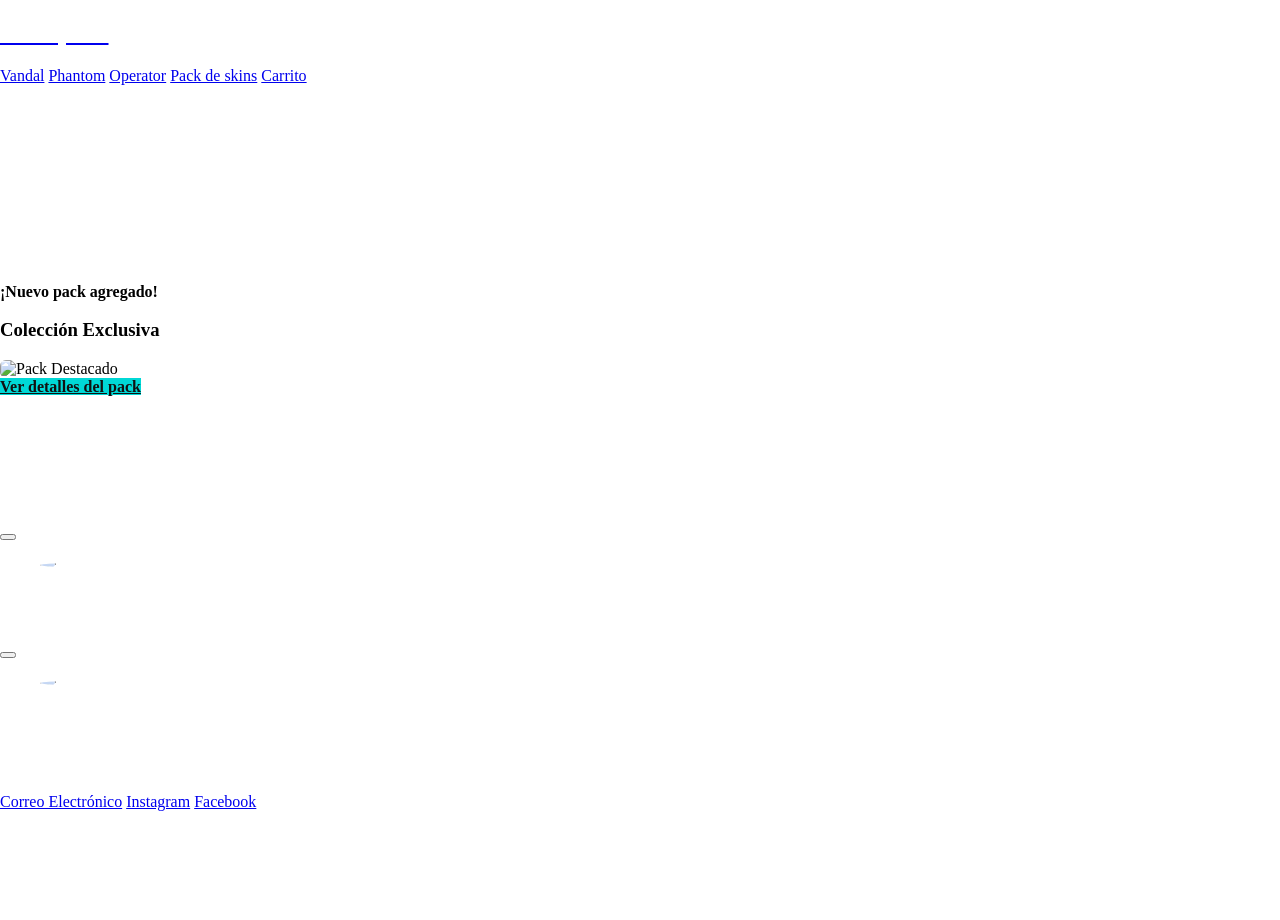
==== index.html @ bd0ca003 "Merge branch 'main' of https://github.com/CristobalZ006/Prueba1" ====
<!DOCTYPE html>
<html lang="es">
<head>
    <meta charset="UTF-8">
    <meta name="viewport" content="width=device-width, initial-scale=1.0">
    <title>ValoSpark</title>
    <link rel="stylesheet" href="https://cdn.jsdelivr.net/npm/bulma@1.0.2/css/bulma.min.css">
    <link rel="stylesheet" href="/estilos/Style.css">
</head>
<body>

    <nav class="navbar is-dark" role="navigation">
        <div class="navbar-brand">
            <a class="navbar-item" href="index.html">
                <h1 class="title is-4 has-text-white mb-0">ValoSpark</h1>
            </a>
        </div>
        <div class="navbar-menu is-active">
            <div class="navbar-end">
                <a class="navbar-item" href="vandal/Vandal.html">Vandal</a>
                <a class="navbar-item" href="phantom/Phantom.html">Phantom</a>
                <a class="navbar-item" href="operator/Operator.html">Operator</a>
                <a class="navbar-item" href="packs/Packs.html">Pack de skins</a>
                <a class="navbar-item" href="carrito/carrito.html">Carrito</a>
            </div>
        </div>
    </nav>

    <main class="section">
        <div class="container">
            <div class="mb-4">
                <h1 class="title has-text-white">Bienvenidos a ValoSpark</h1>
                <p class="subtitle has-text-light">Armas y skins de todos los estilos</p>
            </div>

            <div class="columns is-centered" style="margin-top: 100px;">
                <div class="column is-6-desktop is-8-tablet">
                    <div class="box tarjeta-arma has-text-centered p-4">
                        <span class="tag is-danger is-medium mb-3" style="font-weight: bold;">¡Nuevo pack agregado!</span>
                        <h3 class="title is-4 has-text-white mb-3">Colección Exclusiva</h3>
                        <div class="image is-16by9 mb-4" style="overflow: hidden; border-radius: 6px;">
                            <img src="https://wiki.playvalorant.com/en-us/images/Bundle_Kuronami_V26.png?a0caa" alt="Pack Destacado" style="object-fit: cover;">
                        </div>
                        <a href="Packs.html" class="button is-fullwidth" style="background-color: #00d8d6; color: #111; font-weight: bold; border: none;">Ver detalles del pack</a>
                    </div>
                </div>
            </div>

            <div style="margin-top: 80px;">
                <h2 class="title is-4 has-text-white mb-4">Noticias de actualización</h2>
                <article class="media box tarjeta-arma mb-4">
                    <div class="media-right">
                        <button class="delete"></button>
                    </div>

                    <figure class="media-left">
                        <p class="image is-64x64">
                            <img src="https://i.pinimg.com/originals/4e/7b/e2/4e7be291fa15c76926e9644f3b8d970f.jpg" style="border-radius: 50%;">
                        </p>
                    </figure>
                    <div class="media-content">
                        <div class="content has-text-white">
                            <p>
                                <strong class="has-text-white">Tomás Gallegos</strong> 
                                <small class="has-text-grey-light">@tomásgallegos • 31m</small>
                                <br>
                                Tienda actualmente en mantención, organizando cambios de skin y de precios.
                            </p>
                        </div>
                    </div>
                </article>

                <article class="media box tarjeta-arma">
                    <div class="media-right">
                        <button class="delete"></button>
                    </div>
                    <figure class="media-left">
                        <p class="image is-64x64">
                            <img src="https://i.pinimg.com/736x/65/05/38/650538cda4ad540925bf054167d99fc5.jpg" style="border-radius: 50%;">
                        </p>
                    </figure>
                    <div class="media-content">
                        <div class="content has-text-white">
                            <p>
                                <strong class="has-text-white">Cristóbal Zurita</strong> 
                                <small class="has-text-grey-light">@cristóbalzurita • 24 hrs</small>
                                <br>
                                Acaban de filtrar la nueva colección de armas para la rotación de mañana, ¡está increíble!
                            </p>
                        </div>
                    </div>
                </article>
            </div>
        </div>
        <footer class="footer has-background-dark mt-6">
            <div class="content has-text-centered has-text-white">
                <p>
                    Contactanos:
                </p>
                <a href="#">Correo Electrónico</a>
                <a href= "#">Instagram</a>
                <a href="#">Facebook</a>
            </div>
    </main>
</body>
</html>
---- estilos/Style.css ----
header {
    display: flex;
    align-items: center;
    justify-content: space-between;
    border-bottom: solid 1px blue;
    height: 10vh;
    padding: 20px; 
}

header div h1 {
    display: flex;
    gap: 20px;
}

.inicio{
    text-align: center;
}

body{
    background-image: url("https://images.hdqwalls.com/wallpapers/yoru-valorant-ez.jpg");
    background-size: cover;       
    background-repeat: no-repeat;
    background-position: center; 
    background-attachment: fixed; 
    min-height: 100vh;
    margin: 0;
    padding: 0;
}

h2, p{
    color: white;
    
}

h1{
    color: white;
    background-color: transparent;
}

.items{
    background-color: transparent;
}
.contenedor{
    color: transparent;
    display: flex;
    justify-content: center;
    gap: 20px;
    flex-wrap: wrap;
}

img{
   display: flex;
    justify-content: center;
    gap: 20px;
    flex-wrap: wrap; 
}
.menu {
    display: flex;
    gap: 20px; 
}
.menu a {
    text-decoration: none;
    color: white; 
}
@media screen and (max-width: 300px) {
    .section {
        padding: 1.5rem 0.75rem !important;
    }
    
    .title {
        font-size: 1.25rem !important;
    }
    
    .subtitle {
        font-size: 0.9rem !important;
    }
    
    .tarjeta-arma {
        padding: 1rem !important;
    }

    .tarjeta-arma .title {
        font-size: 1.1rem !important;
    }

    .navbar-brand .title {
        font-size: 1.2rem !important;
    }
}
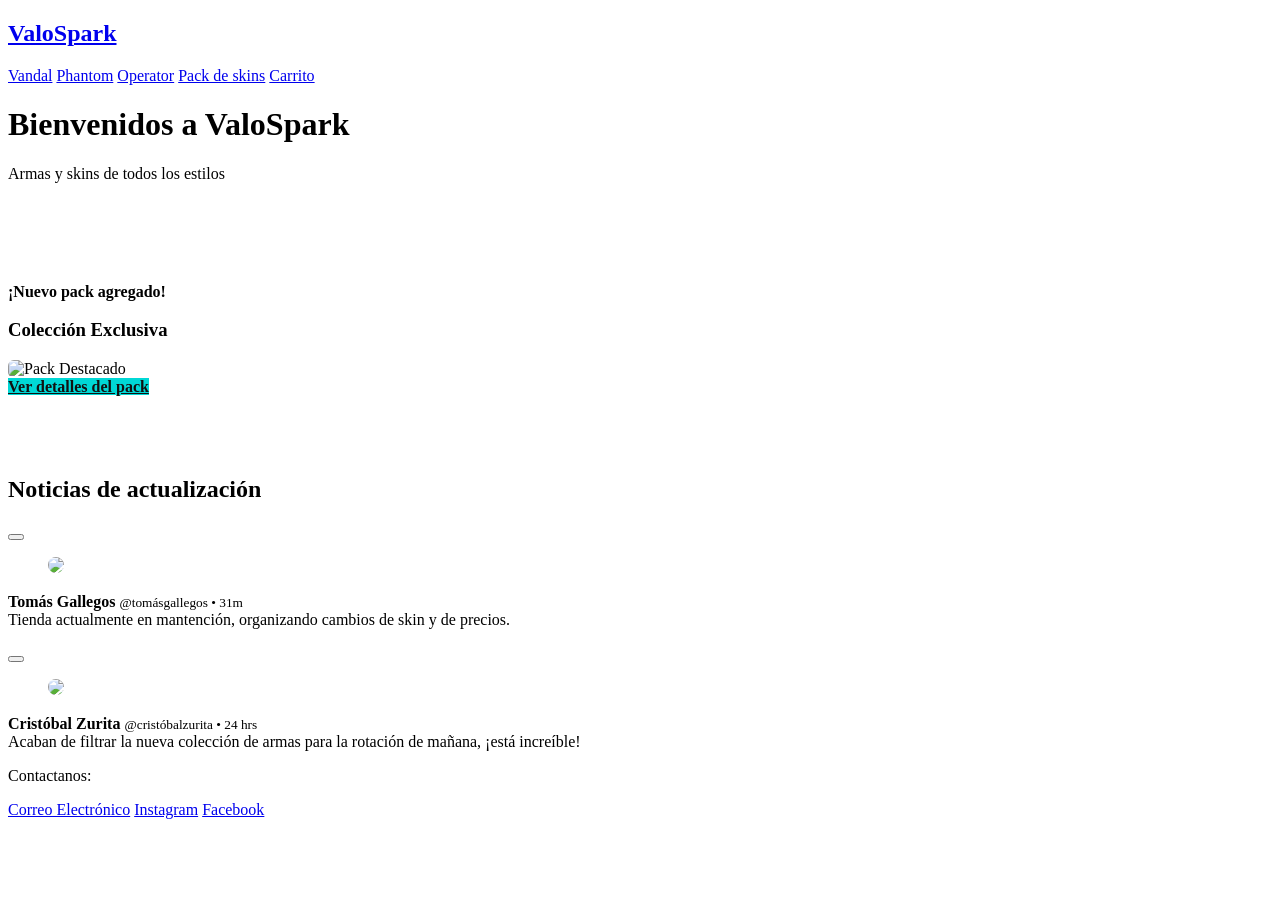
==== commit dc938b07: "Mejoras y cambios" ====
--- a/index.html
+++ b/index.html
@@ -5,7 +5,7 @@
     <meta name="viewport" content="width=device-width, initial-scale=1.0">
     <title>ValoSpark</title>
     <link rel="stylesheet" href="https://cdn.jsdelivr.net/npm/bulma@1.0.2/css/bulma.min.css">
-    <link rel="stylesheet" href="/estilos/Style.css">
+    <link rel="stylesheet" href="/estilos/style.css">
 </head>
 <body>
 
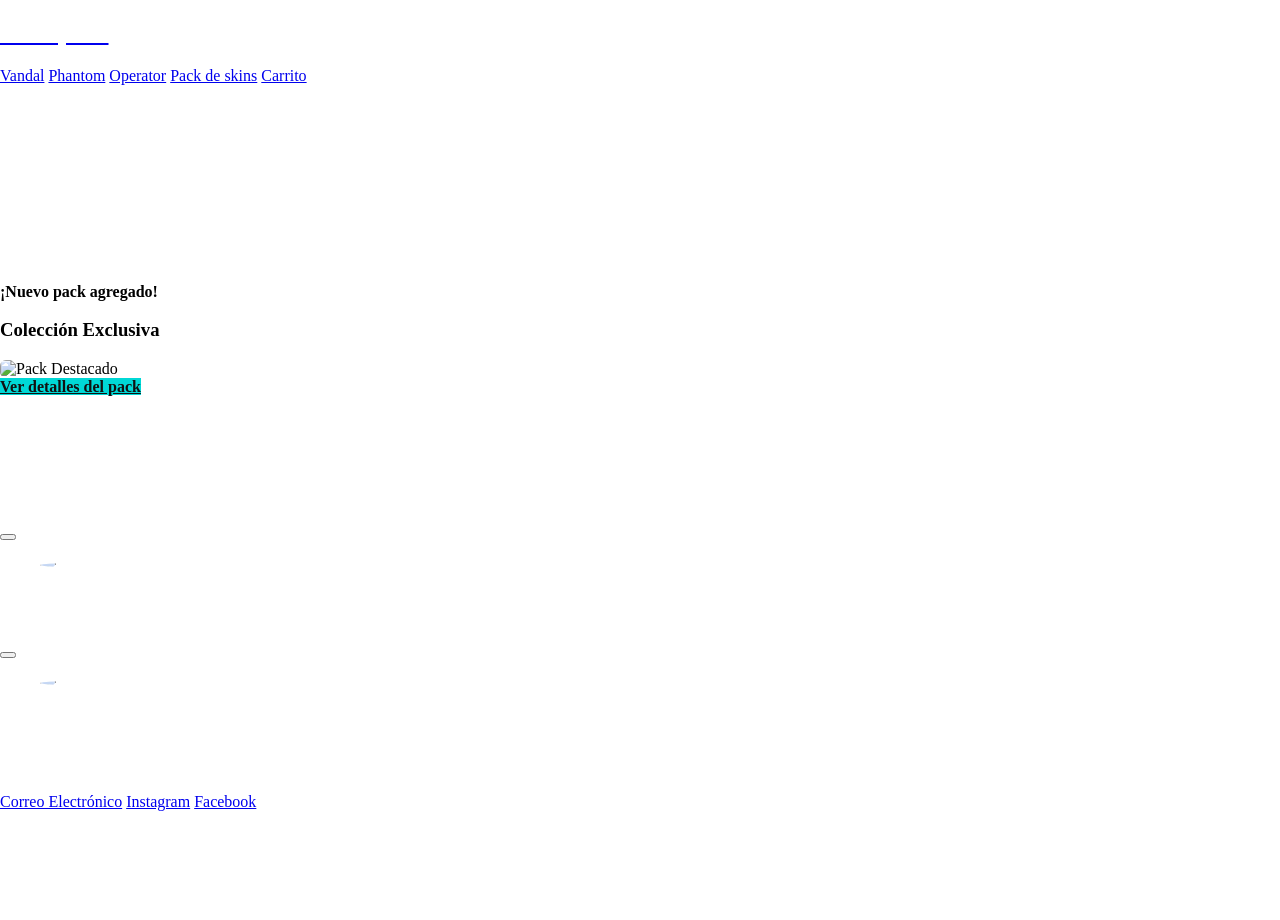
==== commit f3bf91f8: "Fix link case sensitivity in index.html" ====
--- a/index.html
+++ b/index.html
@@ -5,7 +5,7 @@
     <meta name="viewport" content="width=device-width, initial-scale=1.0">
     <title>ValoSpark</title>
     <link rel="stylesheet" href="https://cdn.jsdelivr.net/npm/bulma@1.0.2/css/bulma.min.css">
-    <link rel="stylesheet" href="/estilos/style.css">
+    <link rel="stylesheet" href="estilos/style.css">
 </head>
 <body>
 
@@ -17,10 +17,10 @@
         </div>
         <div class="navbar-menu is-active">
             <div class="navbar-end">
-                <a class="navbar-item" href="vandal/Vandal.html">Vandal</a>
-                <a class="navbar-item" href="phantom/Phantom.html">Phantom</a>
-                <a class="navbar-item" href="operator/Operator.html">Operator</a>
-                <a class="navbar-item" href="packs/Packs.html">Pack de skins</a>
+                <a class="navbar-item" href="vandal/vandal.html">Vandal</a>
+                <a class="navbar-item" href="phantom/phantom.html">Phantom</a>
+                <a class="navbar-item" href="operator/operator.html">Operator</a>
+                <a class="navbar-item" href="packs/packs.html">Pack de skins</a>
                 <a class="navbar-item" href="carrito/carrito.html">Carrito</a>
             </div>
         </div>
@@ -41,7 +41,7 @@
                         <div class="image is-16by9 mb-4" style="overflow: hidden; border-radius: 6px;">
                             <img src="https://wiki.playvalorant.com/en-us/images/Bundle_Kuronami_V26.png?a0caa" alt="Pack Destacado" style="object-fit: cover;">
                         </div>
-                        <a href="Packs.html" class="button is-fullwidth" style="background-color: #00d8d6; color: #111; font-weight: bold; border: none;">Ver detalles del pack</a>
+                        <a href="packs.html" class="button is-fullwidth" style="background-color: #00d8d6; color: #111; font-weight: bold; border: none;">Ver detalles del pack</a>
                     </div>
                 </div>
             </div>
--- a/estilos/style.css
+++ b/estilos/style.css
@@ -0,0 +1,91 @@
+header {
+    display: flex;
+    align-items: center;
+    justify-content: space-between;
+    border-bottom: solid 1px blue;
+    height: 10vh;
+    padding: 20px; 
+}
+
+header div h1 {
+    display: flex;
+    gap: 20px;
+}
+
+.inicio{
+    text-align: center;
+}
+
+body{
+    background-image: url("https://images.hdqwalls.com/wallpapers/yoru-valorant-ez.jpg");
+    background-size: cover;       
+    background-repeat: no-repeat;
+    background-position: center; 
+    background-attachment: fixed; 
+    min-height: 100vh;
+    margin: 0;
+    padding: 0;
+}
+
+h2, p{
+    color: white;
+}
+
+h1{
+    color: white;
+    background-color: transparent;
+}
+
+.items{
+    background-color: transparent;
+}
+
+.contenedor{
+    color: transparent;
+    display: flex;
+    justify-content: center;
+    gap: 20px;
+    flex-wrap: wrap;
+}
+
+img {
+    max-width: 100%;
+    height: auto;
+    display: block;
+}
+
+.menu {
+    display: flex;
+    gap: 20px; 
+}
+
+.menu a {
+    text-decoration: none;
+    color: white; 
+}
+
+@media screen and (max-width: 300px) {
+    .section {
+        padding: 1.5rem 0.75rem !important;
+    }
+    
+    .title {
+        font-size: 1.25rem !important;
+    }
+    
+    .subtitle {
+        font-size: 0.9rem !important;
+    }
+    
+    .tarjeta-arma {
+        padding: 1rem !important;
+    }
+
+    .tarjeta-arma .title {
+        font-size: 1.1rem !important;
+    }
+
+    .navbar-brand .title {
+        font-size: 1.2rem !important;
+    }
+}
